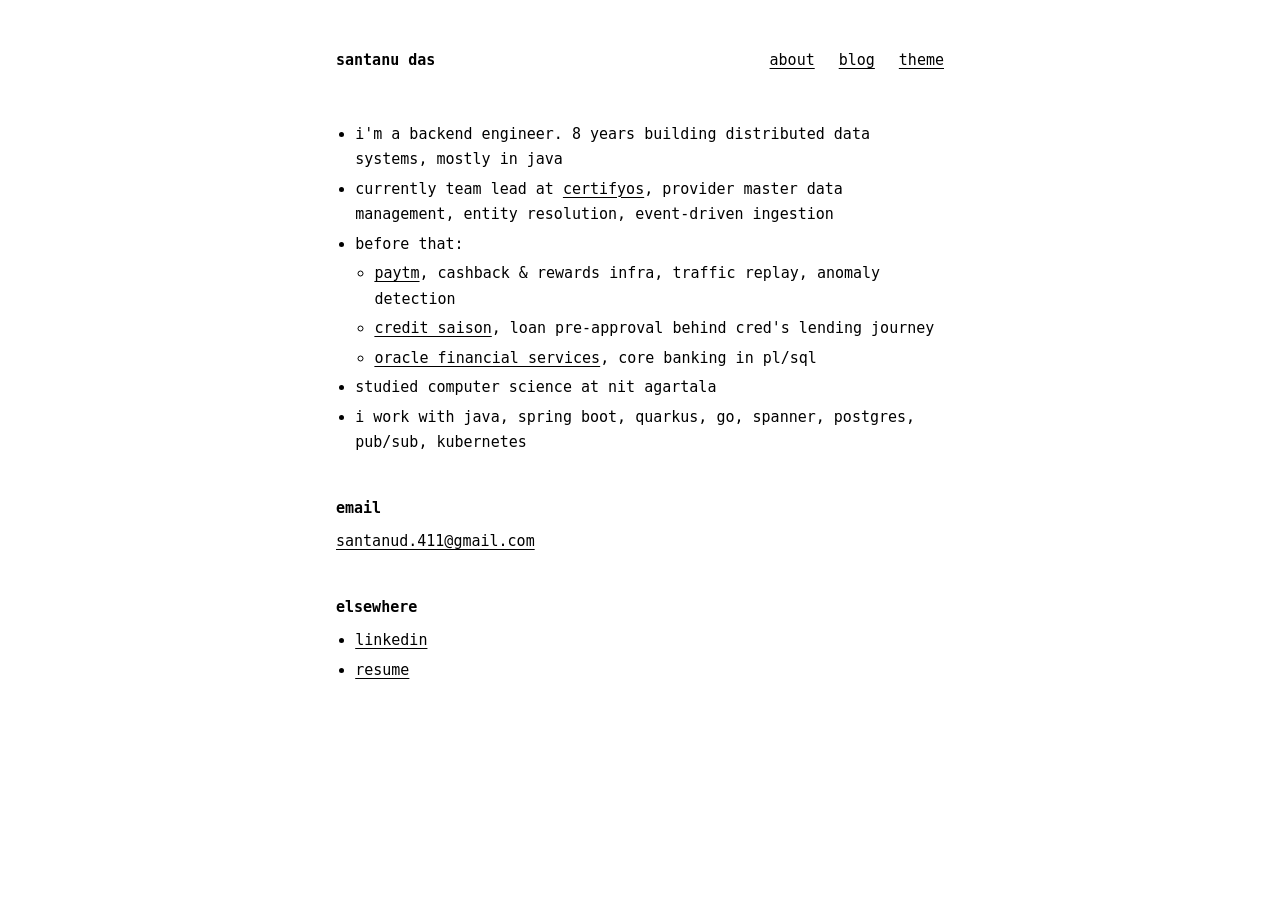
==== index.html @ 0edf25ba "Rebuild portfolio as minimal plain HTML site with blog Co-Authored-By: Claude Opus 5.5 <noreply@anth" ====
<!doctype html>
<html lang="en">
<meta charset="utf-8">
<meta name="viewport" content="width=device-width, initial-scale=1">
<title>santanu das</title>
<meta name="description" content="Santanu Das, backend engineer. Distributed data systems in Java.">
<link rel="stylesheet" href="/style.css">
<script src="/theme.js"></script>

<header>
  <b>santanu das</b>
  <a href="/">about</a>
  <a href="/blog/">blog</a>
  <button onclick="toggleTheme()">theme</button>
</header>

<ul>
  <li>i'm a backend engineer. 8 years building distributed data systems, mostly in java</li>
  <li>currently team lead at <a href="https://www.certifyos.com">certifyos</a>, provider master data management, entity resolution, event-driven ingestion</li>
  <li>before that:
    <ul>
      <li><a href="https://paytm.com">paytm</a>, cashback &amp; rewards infra, traffic replay, anomaly detection</li>
      <li><a href="https://www.creditsaison.in">credit saison</a>, loan pre-approval behind cred's lending journey</li>
      <li><a href="https://www.oracle.com/in/industries/financial-services/">oracle financial services</a>, core banking in pl/sql</li>
    </ul>
  </li>
  <li>studied computer science at nit agartala</li>
  <li>i work with java, spring boot, quarkus, go, spanner, postgres, pub/sub, kubernetes</li>
</ul>

<h2>email</h2>
<a href="mailto:santanud.411@gmail.com">santanud.411@gmail.com</a>

<h2>elsewhere</h2>
<ul>
  <li><a href="https://linkedin.com/in/santanudas95/">linkedin</a></li>
  <li><a href="/resume/Santanu_Das_resume_26.pdf">resume</a></li>
</ul>
</html>
---- style.css ----
:root { --bg: #fff; --fg: #000; --muted: #666; }
[data-theme="dark"] { --bg: #000; --fg: #fff; --muted: #999; }

html { background: var(--bg); color: var(--fg); }
body {
  max-width: 38rem;
  margin: 0 auto;
  padding: 3rem 1rem;
  font: 15px/1.7 ui-monospace, "SF Mono", Menlo, Consolas, monospace;
}

header { display: flex; gap: 1.5rem; align-items: baseline; margin-bottom: 3rem; }
header b { margin-right: auto; }
button { font: inherit; color: inherit; background: none; border: 0; padding: 0; cursor: pointer; }

a, button { color: inherit; text-decoration: underline; text-underline-offset: 3px; text-decoration-thickness: 1px; }
a:hover, button:hover { background: var(--fg); color: var(--bg); text-decoration: none; }

h1, h2 { font-size: 1em; font-weight: bold; margin: 2.5rem 0 .5rem; }
ul { padding-left: 1.2rem; margin: 0; }
li { margin: .25rem 0; }
small, time { color: var(--muted); }
pre { overflow-x: auto; border: 1px solid var(--fg); padding: 1rem; }
footer { margin-top: 4rem; }
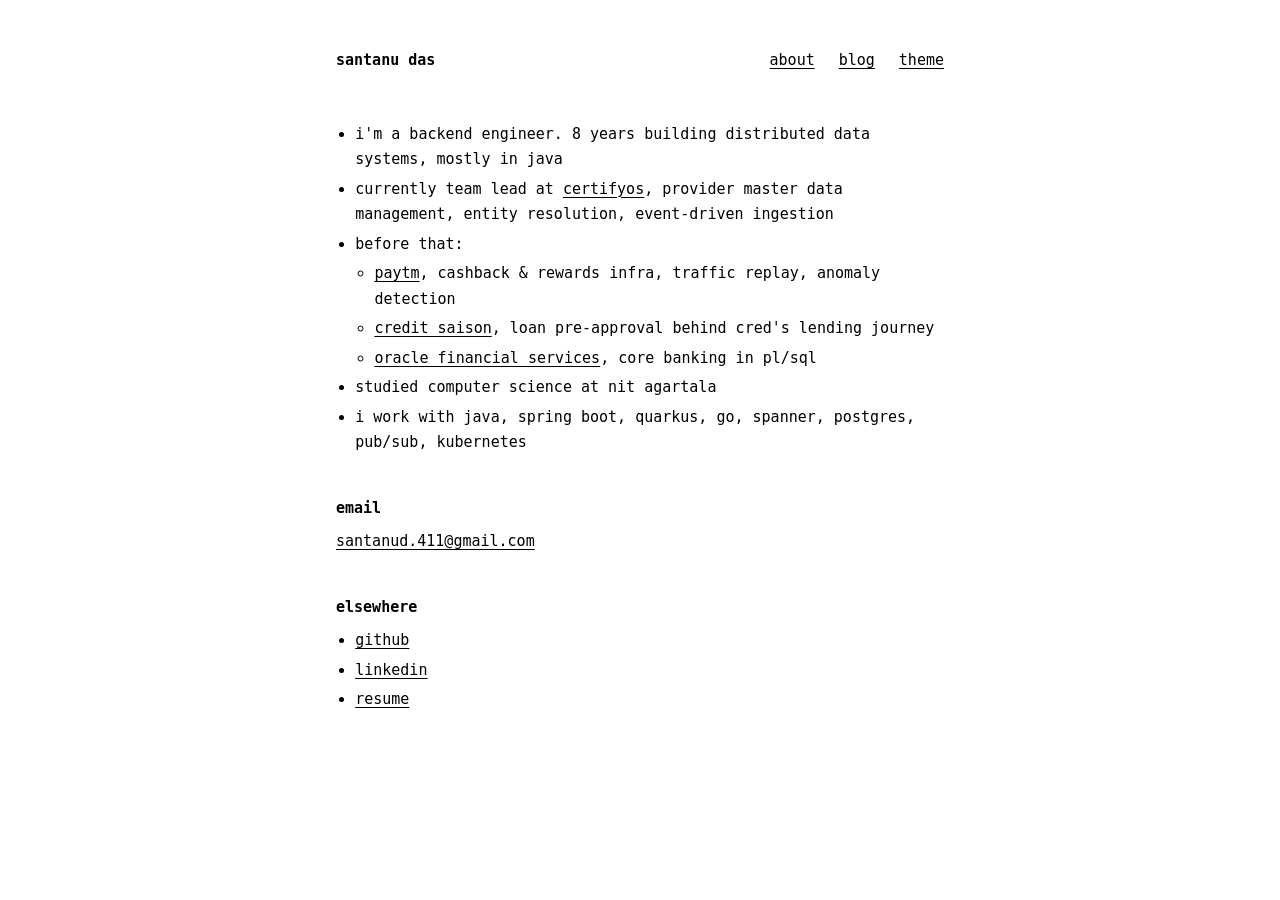
==== commit f0421665: "Add GitHub link Co-Authored-By: Claude Opus 5.5 <noreply@anthropic.com>" ====
--- a/index.html
+++ b/index.html
@@ -4,13 +4,13 @@
 <meta name="viewport" content="width=device-width, initial-scale=1">
 <title>santanu das</title>
 <meta name="description" content="Santanu Das, backend engineer. Distributed data systems in Java.">
-<link rel="stylesheet" href="/style.css">
-<script src="/theme.js"></script>
+<link rel="stylesheet" href="style.css">
+<script src="theme.js"></script>
 
 <header>
   <b>santanu das</b>
-  <a href="/">about</a>
-  <a href="/blog/">blog</a>
+  <a href="./">about</a>
+  <a href="blog/">blog</a>
   <button onclick="toggleTheme()">theme</button>
 </header>
 
@@ -33,7 +33,8 @@
 
 <h2>elsewhere</h2>
 <ul>
+  <li><a href="https://github.com/skystrix">github</a></li>
   <li><a href="https://linkedin.com/in/santanudas95/">linkedin</a></li>
-  <li><a href="/resume/Santanu_Das_resume_26.pdf">resume</a></li>
+  <li><a href="resume/Santanu_Das_resume_26.pdf">resume</a></li>
 </ul>
 </html>
